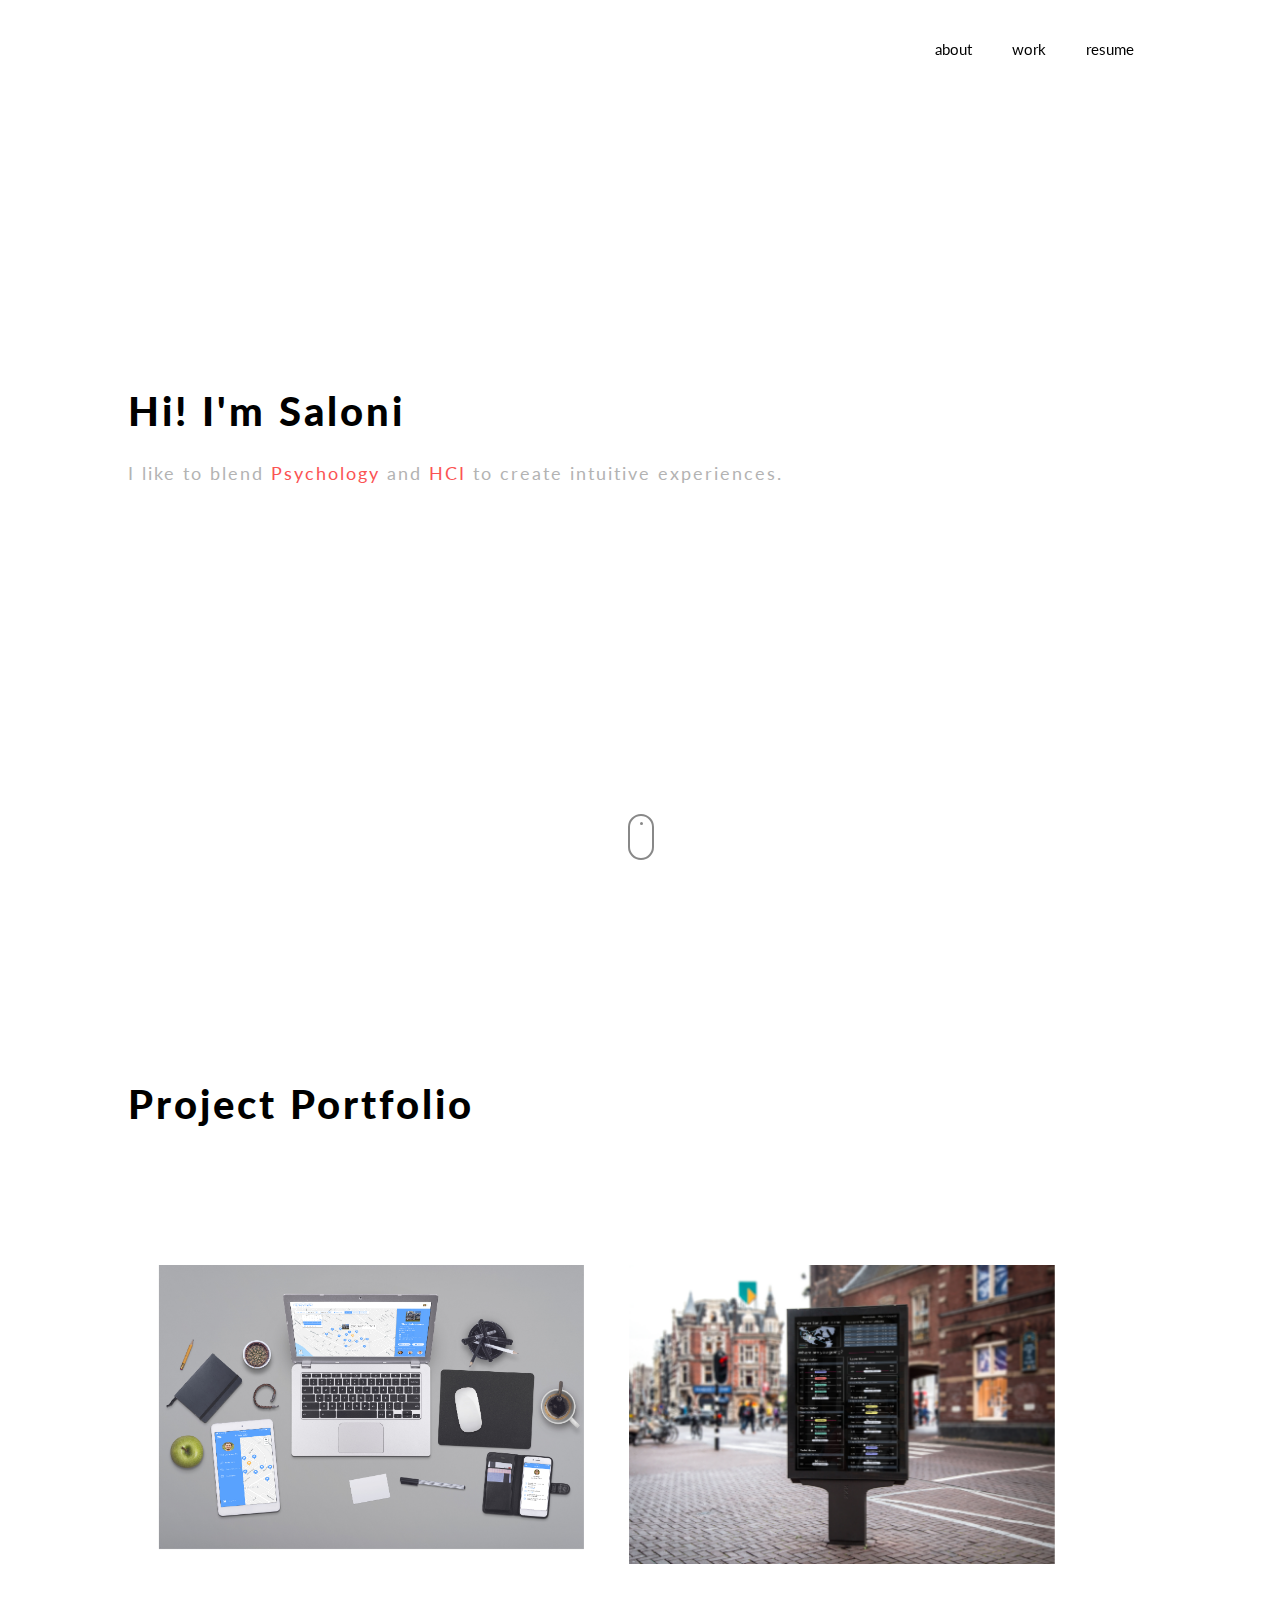
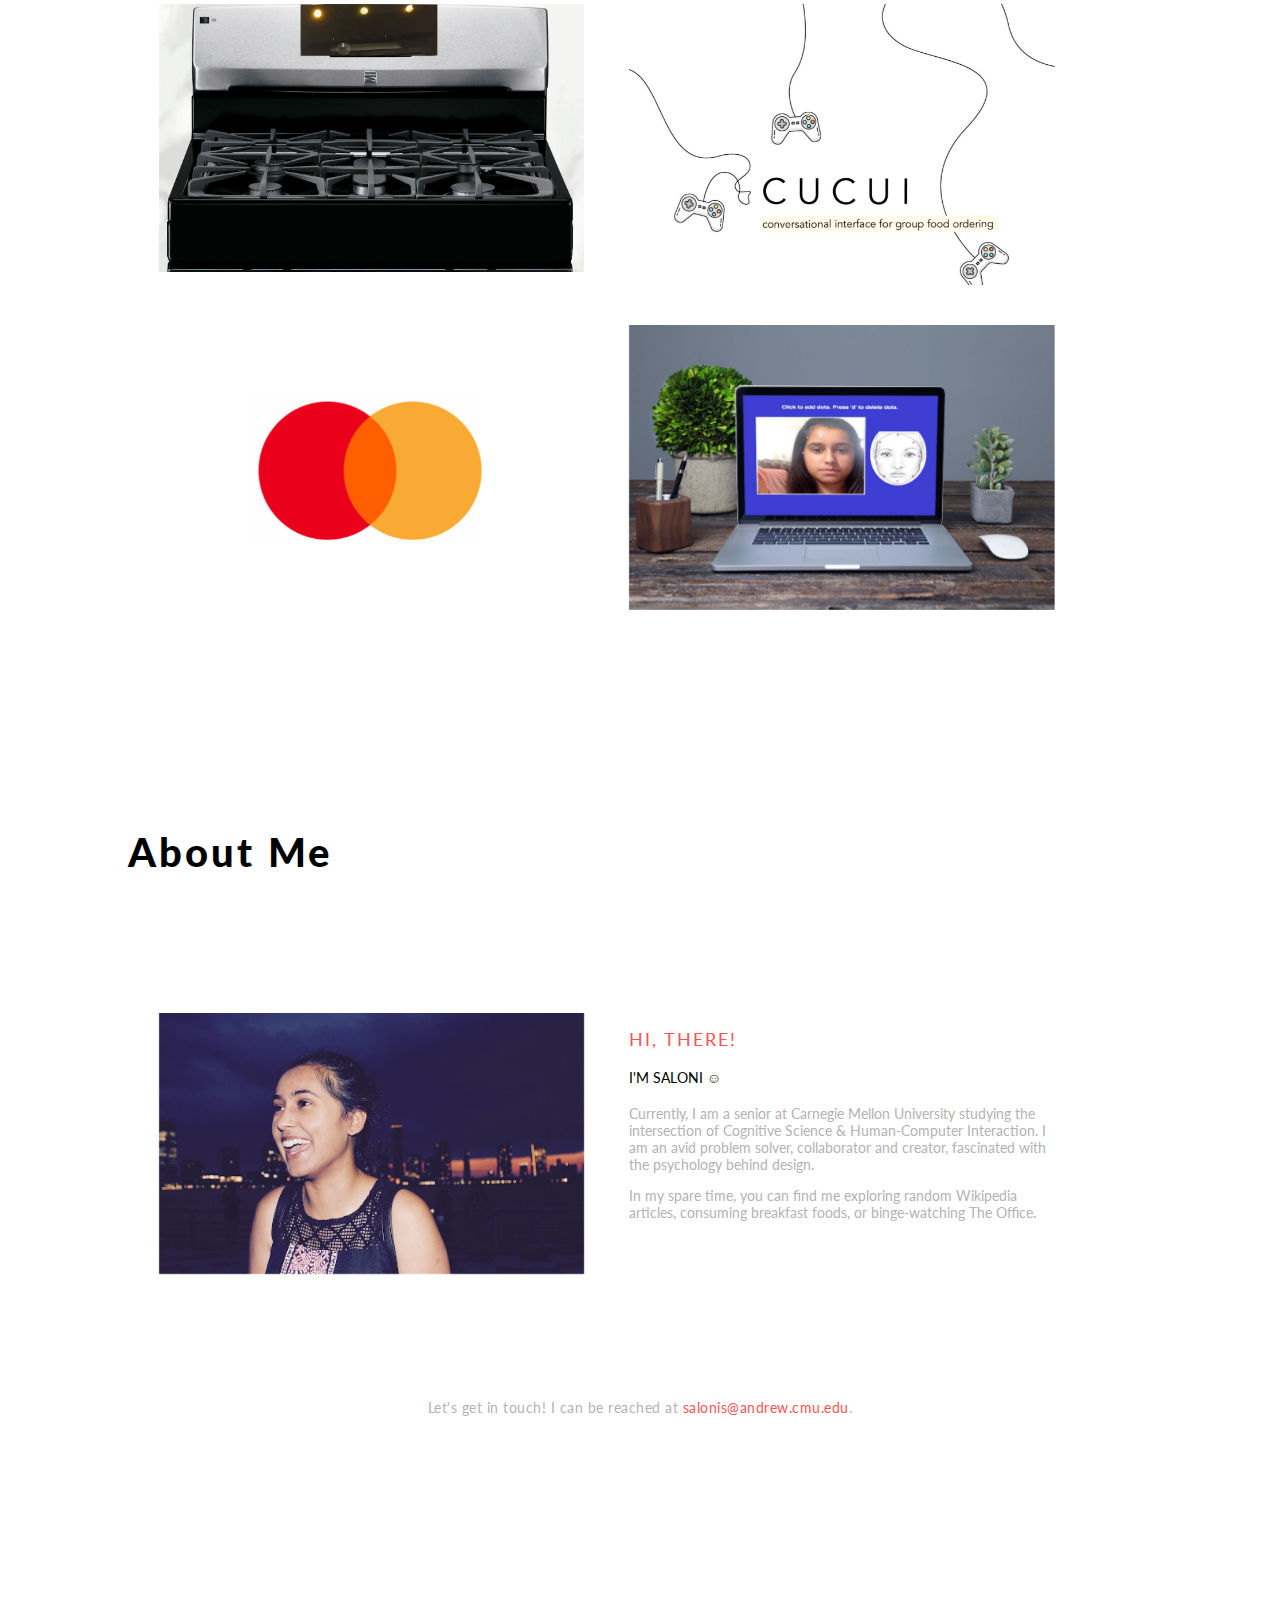
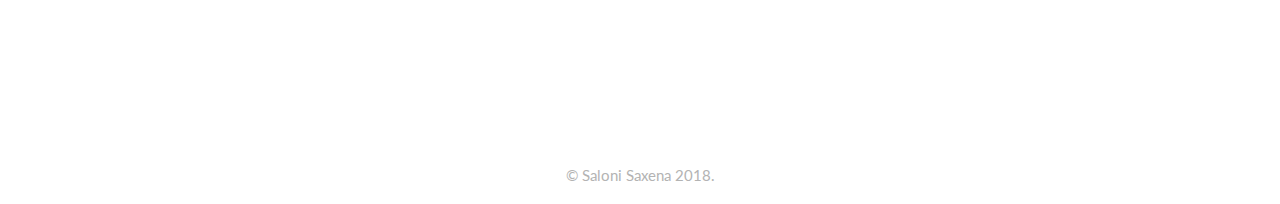
==== index.html @ 0f91327a "about page" ====
<!-- ---
redirect_from: "mehereshy.github.io"
---
-->
<!DOCTYPE html>
<html lang="en" id = "home">

<head>
	<meta charset="utf-8">
	<meta http-equiv="X-UA-Compatible" content="IE=edge">
	<meta name="viewport" content="width=device-width, initial-scale=1">
	<title>Saloni Saxena</title>
	<link rel = "icon" href = "img/SS.png">
	<link href="css/mystyles.css" rel="stylesheet">
	<link href="https://fonts.googleapis.com/css?family=Lato:400,900" rel="stylesheet">

</head>

<body>

	<div id = "stickyheader" class = "navbar">
		<ul>
			<li><a id = "aboutl" href = "#about">about</a></li>
			<li><a id = "codel" href = "#coder">work</a></li>
			<li style = "animation: pulse3 4s infinite;">resume</li>

		</ul>
	</div>


<div class = "background" id = "num">
	

<div class = "bodywrapper">

	<header>
		<div class = "webheader" id = "webheader">
			<div id = "blog" class = "choice">
			<h1 style = "border-bottom:2px #666666">Hi! I'm Saloni</h1>
			<h2>I like to blend <span style = "color:#fb5353;">Psychology</span> and <span style = "color:#fb5353">HCI</span> to create intuitive experiences.</h2>
			</div>
		</div>
		<div class = "mouse"><div class = "scroll"></div></div>
	</header>
	<div id = "coder">
		<div style = "min-height:100vh; margin-top:20vh;">
			<div>
				<h1 style = "padding-bottom:10vh;">Project Portfolio</h1>
				<div class = "circlist">
					<li>
						<img src = "img/homeminder.jpg">
						<div class = "overlay">
							<div class = "hovered">
								<h3>Travel on the Go</h3>
								<h4>Data-Driven Environmental Display</h4>
								<button><h5>Expand</h5></button>
							</div>
						</div>
					</li>
					<li>
						<img src = "img/display.jpg">
						<div class = "overlay">
							<div class = "hovered">
								<h3>HomeMinder</h3>
								<h4>Responsive Website</h4>
								<button><h5>Expand</h5></button>
							</div>
						</div>
					</li>
					<li>
						<img src = "img/stove.jpg">
						<div class = "overlay">
							<div class = "hovered">
								<h3>LED Stove Slider</h3>
								<h4>Control Redesign</h4>
								<button><h5>Expand</h5></button>
							</div>
						</div>
					</li>
					<li>
						<img src = "img/cucui.jpg">
						<div class = "overlay">
							<div class = "hovered">
								<h3>Cucui</h3>
								<h4>Conversational User Interface</h4>
								<button><h5>Expand</h5></button>
							</div>
						</div>
					</li>
					<li>
						<img src = "img/mastercard.png">
						<div class = "overlay">
							<div class = "hovered">
								<h3>AgroAmigo</h3>
								<h4>Intern Innovation Challenge</h4>
								<button><h5>Expand</h5></button>
							</div>
						</div>
					</li>
					<li>
						<img src = "img/112.jpg">
						<div class = "overlay">
							<div class = "hovered">
								<h3>DoodleJump, CyberCut, Walkly</h3>
								<h4>Development</h4>
								<button><h5>Expand</h5></button>
							</div>
						</div>
					</li>
				</div>
			</div>
		</div>

	</div>

	<div id = "about">
		<div style = "min-height:100vh; margin-top:20vh;">
			<div>
					<h1 style = "padding-bottom:10vh;">About Me</h1>
					<div class = "circlist2">
						<li>
							<img src = "img/saloni.jpg">
						</li>
						<li>
							<div style = "margin:0 auto;">
							<h2 style = "color:#fb5353;">HI, THERE!</h1>
							<h4>I'm Saloni ☺</h4>
							<h3>Currently, I am a senior at Carnegie Mellon University studying the intersection of Cognitive Science & Human-Computer Interaction. I am an avid problem solver, collaborator and creator, fascinated with the psychology behind design.</h3>
								<h3>In my spare time, you can find me exploring random Wikipedia articles, consuming breakfast foods, or binge-watching The Office.</h3>
							</div>
						</li>
					</div>
					<h3 style = "text-align:center;padding-top:10vh;letter-spacing:0.5px;">Let's get in touch! I can be reached at <a style = "color:#fb5353;" href = "mailto:salonis@andrew.cmu.edu">salonis@andrew.cmu.edu</a>.</h3>

			</div>
		</div>
	</div>

	</div>



<footer id = "contact">
	<br> © Saloni Saxena 2018.
</footer>
</div>
	
	<script>
	function toggledivs(divid) {
		console.log(divid);
		var x = document.getElementById(divid);
		var x1 = document.getElementById(divid + "1");
		var x2 = document.getElementById(divid + "2");
		var y;
		var y1;
		var y2;
		var z;
		var z1;
		var z2;
		if(divid=='coder')
		{
			y = document.getElementById('musician');
			z = document.getElementById('sophophile');
		}
		else if (divid == 'musician')
		{
			y = document.getElementById('coder');
			z = document.getElementById('sophophile');
		}
		else if(divid=='sophophile')
		{
			y = document.getElementById('coder');
			z = document.getElementById('musician');
		}

		if (x.style.display === 'none') {
			x.style.display = 'block';
		} 
		if(y.style.display == 'block')
		{
			y.style.display = 'none';
		}
		if(z.style.display =='block')
		{
			z.style.display = 'none';
		}
	}
	</script>

	<script src="https://ajax.googleapis.com/ajax/libs/jquery/1.11.3/jquery.min.js"></script>

	<script>

	function scrollNav() {
	$('a').click(function(){  
		//Toggle Class
		$(".active").removeClass("active");      
		$(this).closest('li').addClass("active");
		var theClass = $(this).attr("class");
		$('.'+theClass).parent('li').addClass('active');
		//Animate
		$('html, body').stop().animate({
			scrollTop: $( $(this).attr('href') ).offset().top - 160
		}, 400);
		return false;
	});
	$('.scrollTop a').scrollTop();
	}
	scrollNav();
	</script>


<script>
function clickFunction(id1, id2)
{
	$id = $('#' + id2).css("display");
	$('div.description').each(function()
	{
		var $this = $(this);
		$this.hide();
	})
	if($id == "none")
	{
		$('#' + id2).css("display", "block");
	}
	$('li.trigger').each(function()
	{
		var $this = $(this);
		if($this.attr('id') !== id1)
		{
			$this.animate({filter: "grayscale(100%)"});
		}
	})
	
}

</script>

<script>

</script>
</body>
---- css/mystyles.css ----
.background {
    text-align:left;

}

button {
    background-color:#fb5353;
    border-radius: 16px;
    border:none;
}

.mouse
{
    position: absolute;
    width: 22px;
    height: 42px;
    bottom: 40px;
    left: 50%;
    margin-left: -12px;
    border-radius: 15px;
    border: 2px solid #888;
    -webkit-animation: intro 1s;
    animation: intro 1s;
}

.scroll
{
    display: block;
    width: 3px;
    height: 3px;
    margin: 6px auto;
    border-radius: 4px;
    background: #888;
    -webkit-animation: finger 2s infinite;
    animation: finger 2s infinite;
}

#overlay {
    margin: 0 auto;
    text-align:center;
    float: none;
    padding-top:30vh;
}


a:hover {
    color: #DCDCDC;

}

a {
    text-decoration:none;
    color: #000;
    /*transition-property: color;
  transition-duration: 0.5s;
  transition-timing-function: linear;*/

    
}

a.active{
  color: #DCDCDC;
}
/*
#portfolio li {
    text-align:center;
    text-decoration: none;
        padding-bottom:30px;
    list-style:none;
    width:70%;
    margin: 0 auto;
    text-justify:auto;
}

*/
img {
    margin-top: 5vh;
    margin-bottom:5vh;
}

a #aboutl {
    animation: pulse2 3s infinite;
}

a #codel {
    animation: pulse1 4s infinite;
}

div.navbar {
    position: fixed;
    width:100%;
    /* background-color: #f3f3f3; */
    top: 0;
    /* background: linear-gradient(to top,transparent,white); */
    z-index:1000;
}

div.navbar ul {

    list-style-type: none;
    text-align: right;
    margin: 0;
    min-height:50px;
    padding: 40px 0 10px 0;
    overflow: hidden;
    margin: 0 auto;
    max-width: 80%;
} 

 div.navbar li {
    display: inline;
    padding-left: 2vh;
    padding-right:2vh;

}

div.navbar li a {
    /* text-align: center; */
    animation: pulse2 4s infinite;
    text-decoration: none;
}

div.navbar li a:hover:not(.active) {
    background-color: #ddd;
}

div.navbar li a.active {
    color: white;
    background-color: #4CAF50;
} 

body{
    font-family: 'Lato', 'Gill Sans', 'Gill Sans MT', sans-serif;
    color:rgb(0, 0, 0);
    font-size: 15px;
    font-weight: normal;
    padding: 0;
    margin: 0 auto;
}

.bodywrapper {
    margin: 0 auto;
    max-width: 80%;
}

.webheader {
    /* padding:60vh; */
    min-height: 100vh;
    text-align:left;
}

.webheader div {
    /* bottom:0; */
    position:absolute;
    text-align:center;
    /* margin:0 auto; */
    /* left:0;
    right:0; */
    top:40vh;
}

.webheader p {
    /* padding:2vh; */
    bottom:10vh;
}

li {
    text-align: left;
}

h1 {
    /* margin:0px; */
    text-align: left;
    font-weight: 900;
    font-size: 40px;
    letter-spacing:3px;

    /* letter-spacing:1.5px; */
}

h2{
    /* margin:0px; */
    text-align: left;
    font-size:18px;
    font-weight: normal;
    /* letter-spacing:1.5px; */
    color: #b3b3b3;
    letter-spacing:2px;
}

h3 {
  /* margin:0px; */
  text-align: left;
  font-size: 14px;
  padding-bottom: 20px;
  font-weight: normal;
  color: #b3b3b3;
}

#experience h3, #about h3 {
  padding-bottom:0px;
  /*font-weight:normal;*/
}

#about circlist h2 {
    color: black;
    font-weight:900;
}

/* #about a {
    animation: pulse 4s infinite;
} */

#portfolio h3 {
  font-size:18px;
  padding-bottom:0px;
}

div.reglist2 h3 {
    margin:8px;
}

div.reglist2 h4 {
    margin:8px;
}

div.reglist2 h5 {
    margin:8px;
}

div.reglist li {
    padding-bottom:10px;
    display:block;
}

div.reglist2 li {
    list-style: none;
    margin:40px;
}

div.description{
    text-align:center;
    display:none;
}


/*div.reglist h3, div.reglist h4, div.reglist h5 {
  text-align:left;
}*/

h4 {
  /*margin-top:4px;*/
  font-size:14px;
  font-weight:normal;
  text-align:left;
  color: rgb(0, 0, 0);
  text-transform: uppercase;
 /* margin-bottom:3px;
  padding-bottom:2px;*/
}

h5 {
  margin-top:5px;
  font-weight:normal;
  text-align:center;
  font-size:16px;
}


.img-circle {
      transition-property: background;
  transition-duration: 0.5s;
  transition-timing-function: linear;
    border-radius: 50%;
}

.img-norm {
      transition-property: background!important;
  transition-duration: 0.5s!important;
  transition-timing-function: linear!important;
    /*border-radius: 50%;*/
}

div.circlist2 li img {
    float: none;
    margin: auto;
    width: 100%;
    height:100%;
    display:block;
    transition-property: border;
  transition-duration: 0.5s;
  transition-timing-function: linear;
  transition: .5s ease;
  backface-visibility: hidden;

}

div.circlist li img {
    float: none;
    margin: auto;
    width: 100%;
    height:100%;
    display:block;
    transition-property: border;
  transition-duration: 0.5s;
  transition-timing-function: linear;
  transition: .5s ease;
  backface-visibility: hidden;

}

.overlay
{
    position: absolute;
    top: 0;
    bottom: 0;
    left: 0;
    right: 0;
    height: 100%;
    width: 100%;
    opacity: 0;
    transition: .5s ease;
    background-color: #000;
      
}

.hovered
{
    transition: 0.5s ease;
    opacity:0;
    top:50%;
    position:absolute;
    left:50%;
    transform: translate(-50%, -50%);
  -ms-transform: translate(-50%, -50%);
  text-align: center;
}

/* 
.choice {
    text-align:left;
}

.choice h2 a{
    
}

.choice a:hover{
    -webkit-animation: none;
    animation: none;    
} */

#coder h3 {
    color: white;
    font-weight:900;
  font-size: 20px;
  top: 50%;
  text-align: center;
  padding:0px;
}

#coder h4 {
    color: white;
    font-weight:900;
  font-size: 15px;
  top: 50%;
  text-align: center;
}
#coder h5 {
    color: #000;
    font-weight:900;
    letter-spacing: 1px;
    text-transform:uppercase;
  font-size: 12px;
  top: 50%;
  margin:7px;
  text-align: center;
}


div.circlist li:hover .overlay{
    opacity:1;
}

div.circlist li:hover .hovered{
    opacity:1;
}

div.circlist {
    padding-left: 1%;
    position:relative;
}
div.circlist li {
    display: inline-block;
    text-align: center;
    position:relative;
    margin: 0 auto;
    width: 42%;
    vertical-align:top;
    margin-left:2%;
    margin-right: 2%;
    margin-bottom: 2%;
    margin-top: 2%;
}

div.circlist2 {
    padding-left: 1%;
    position:relative;
}

div.circlist2 li {
    display: inline-block;
    text-align: center;
    margin: 0 auto;
    width: 42%;
    vertical-align:top;
    padding-left:2%;
    padding-right: 2%;
    padding-bottom: 2%;
    padding-top: 2%;
}


div.reglist {
    list-style: none;
}

footer {
    text-align: center;
    color:#b3b3b3;
    padding: 20px;
    font-size: 15px;
    margin: 0 auto;
    border-top:2px #666666;

}

@media screen and (max-width:520px) {
    .bodywrapper {
        max-width:80%;
    }

    .background1:before {
        background: linear-gradient( rgba(0, 0, 0, 0.7), rgba(0, 0, 0, 0.7) ), url("rubybeach.jpg");
        background-attachment:fixed;
        background-size: cover;
        background-position:  center center;
        z-index: -20;
        width: 100%;
        height: 100%;
        -webkit-background-size: cover;
        -moz-background-size: cover;
        -o-background-size: cover;
    }

    .background2:before {
        background: linear-gradient( rgba(0, 0, 0, 0.7), rgba(0, 0, 0, 0.7) ), url("rainier.jpg");
        background-attachment:fixed;
        background-size: cover;
        background-position: center center;
        z-index: -20;
        width: 100%;
        height: 100%;
        -webkit-background-size: cover;
        -moz-background-size: cover;
        -o-background-size: cover;
    }

    .background3:before {
        background: linear-gradient( rgba(0, 0, 0, 0.7), rgba(0, 0, 0, 0.7) ), url("hamershlag.jpg");
        background-attachment:fixed;
        background-size: cover;
        background-position: center center;
        z-index: -20;
        width: 100%;
        height: 100%;
        -webkit-background-size: cover;
        -moz-background-size: cover;
        -o-background-size: cover;
    }

    .background4:before {
        background: linear-gradient( rgba(0, 0, 0, 0.7), rgba(0, 0, 0, 0.7) ), url("seattle.jpg");
        background-attachment:fixed;
        background-size: cover;
        background-position: center center;
        z-index: -20;
        width: 100%;
        height: 100%;
        -webkit-background-size: cover;
        -moz-background-size: cover;
        -o-background-size: cover;
    }

    .background5:before {
        background: linear-gradient( rgba(0, 0, 0, 0.7), rgba(0, 0, 0, 0.7) ), url("sf.jpg");
        background-attachment:fixed;
        background-size: cover;
        background-position: center center;
        z-index: -10;
        width: 100%;
        height: 100%;
        -webkit-background-size: cover;
        -moz-background-size: cover;
        -o-background-size: cover;
    }

    .background6:before {
        background: linear-gradient( rgba(0, 0, 0, 0.7), rgba(0, 0, 0, 0.7) ), url("cmu.jpg");
        background-attachment:fixed;
        background-size: cover;
        background-position: center center;
        z-index: -20;
        width: 100%;
        height: 100%;
        -webkit-background-size: cover;
        -moz-background-size: cover;
        -o-background-size: cover;
    }

    body{
        font-size: 10px;
        font-weight: lighter;
        padding: 0;
        margin: 0 auto;
    }

    h1 {
        font-size:30px;
        
    }

    h2 {
        font-size:20px;
    }

    h3 {
        font-size:15px;
    }

    div.circlist li {
        display: inline-block;
        text-align: center;
        margin: 0 auto;
        width: 80%;
        padding-bottom: 5%;
        padding-top: 5%;
    }
        div.circlist {
        padding-left: 0%;
        width:80%;
        text-align:center;
        margin: 0 auto;
    }

    div.circlist2 li {
        display: inline-block;
        text-align: center;
        margin: 0 auto;
        width: 80%;
        padding-bottom: 5%;
        padding-top: 5%;
    }
    div.circlist2 {
    padding-left: 0%;
    width:80%;
    text-align:center;
    margin: 0 auto;
    }
    div.webheader img {
        width:70%;
    }

    img {
        max-width:80%;
    }

    #overlay img {
        width: 30%;
        height:30%;
        margin-left:15%;
    }

    .webheader div 
    {
        top:30vh;
    }
    
}

@media screen and (max-width:900px) and (min-width: 520px) {

    body{
        font-size: 10px;
        font-weight: normal;
        padding: 0;
        margin: 0 auto;
    }

    h1 {
        font-size:30px;
    }

    h2 {
        font-size:20px;
    }

    h3 {
        font-size:15px;
    }

    div.circlist li {
        display: inline-block;
        text-align: center;
        margin: 0 auto;
        width: 70%;
        padding-bottom: 5%;
        padding-top: 5%;
    }
        div.circlist {
        padding-left: 0%;
        width:65%;
        text-align:center;
        margin: 0 auto;
    }
    div.webheader img {
        width:60%;
    }

    div.circlist2 li {
        display: inline-block;
        text-align: center;
        margin: 0 auto;
        width: 80%;
        padding-bottom: 5%;
        padding-top: 5%;
    }
        div.circlist2 {
        padding-left: 0%;
        width:80%;
        text-align:center;
        margin: 0 auto;
    }
    div.webheader img {
        width:70%;
    }

    img {
        max-width:80%;
    }

}


@keyframes pulse {
    0%,100%{
        color: rgb(0, 0, 0);
    }
    50% {
        color: #b3b3b3;
    }

}

@keyframes pulse1 {
    0%,100%{
        color: #000000;
    }
    15% {
        color: #b3b3b3;
    }
    75%{
        color: #b3b3b3;
    }

}

@keyframes pulse2 {
    0%,100%{
        color: #000000;
    }
    40% {
        color: #b3b3b3;
    }
    75%{
        color: #b3b3b3;
    }

}

@keyframes pulse3 {
    0%,100%{
        color: #000000;
    }
    65% {
        color: #b3b3b3
    }
    75%{
        color: #b3b3b3;
    }

}

@-webkit-keyframes finger {
    0% {
        opacity: 1;
    }
    100% {
        opacity: 0;
        -webkit-transform: translateY(20px);
        transform: translateY(20px);
    }
}

@keyframes finger {
    0% {
        opacity: 1;
    }
    100% {
        opacity: 0;
        -webkit-transform: translateY(20px);
        transform: translateY(20px);
    }
}
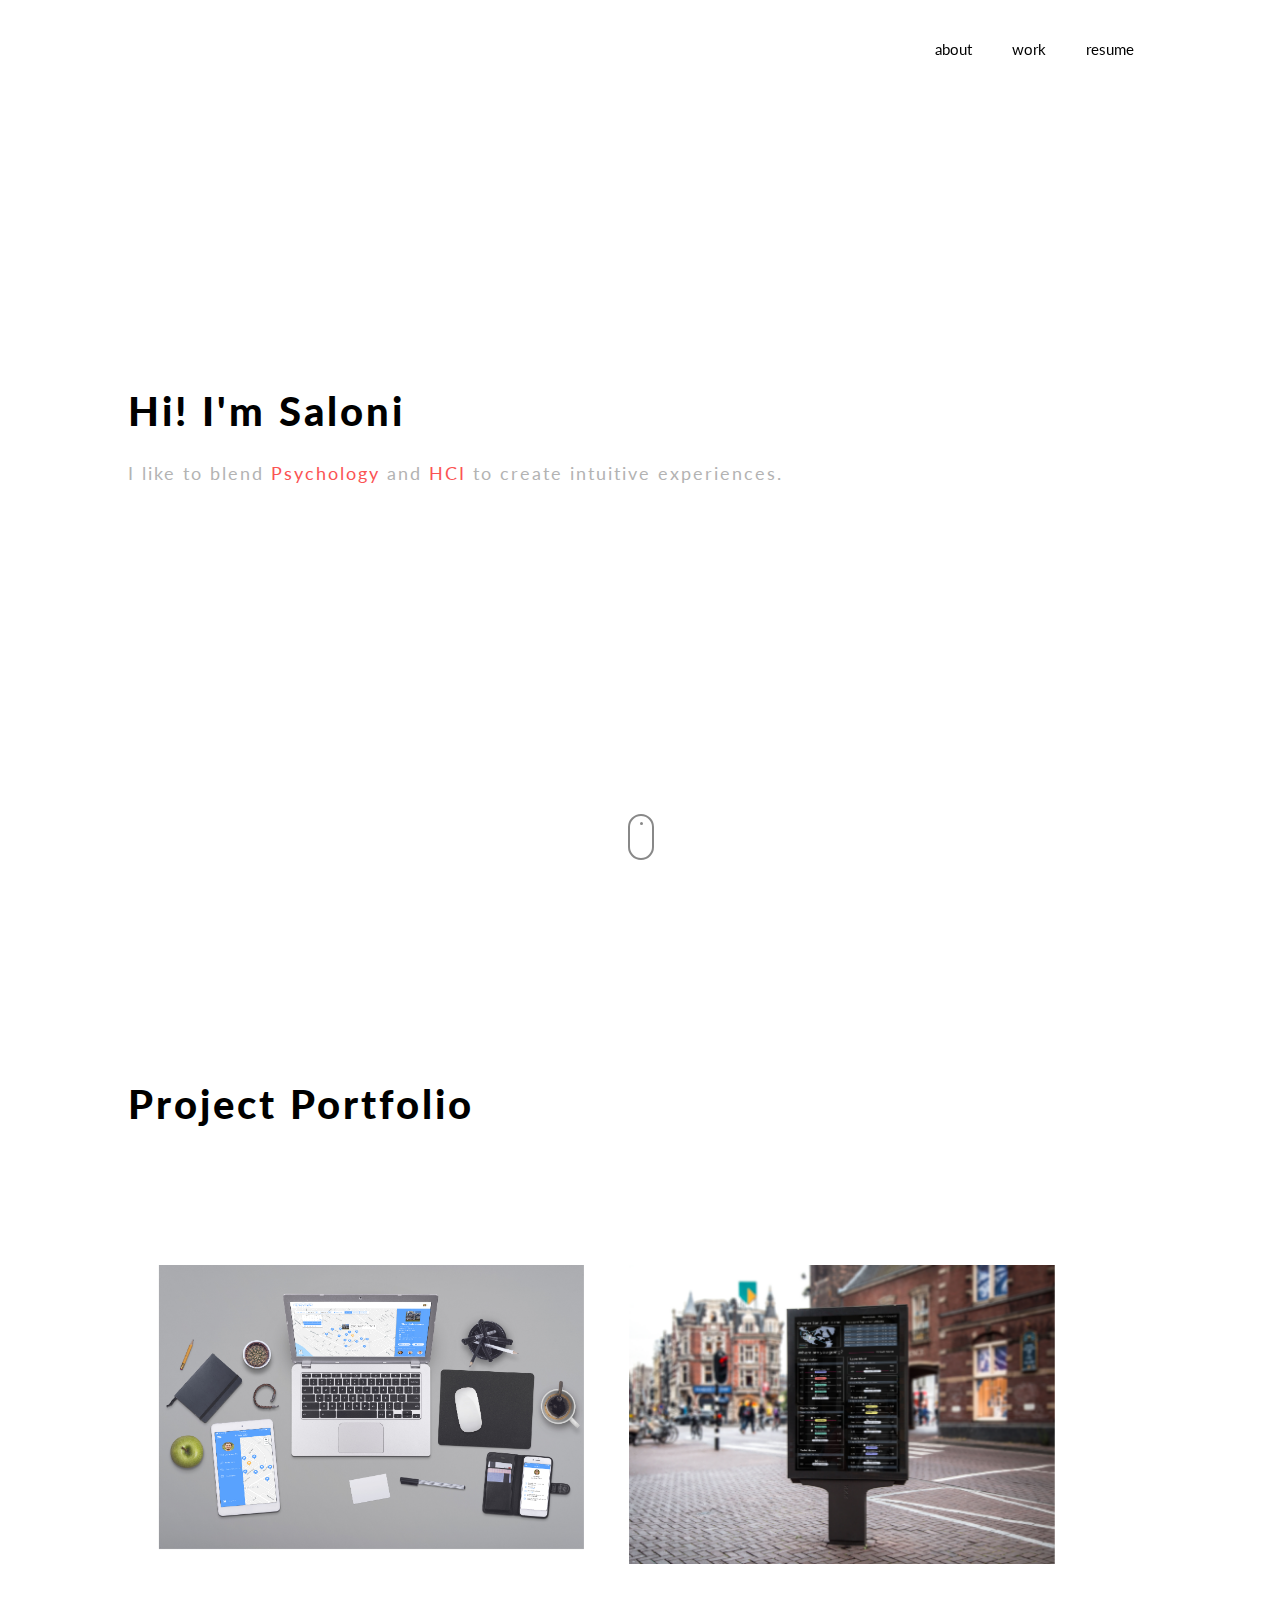
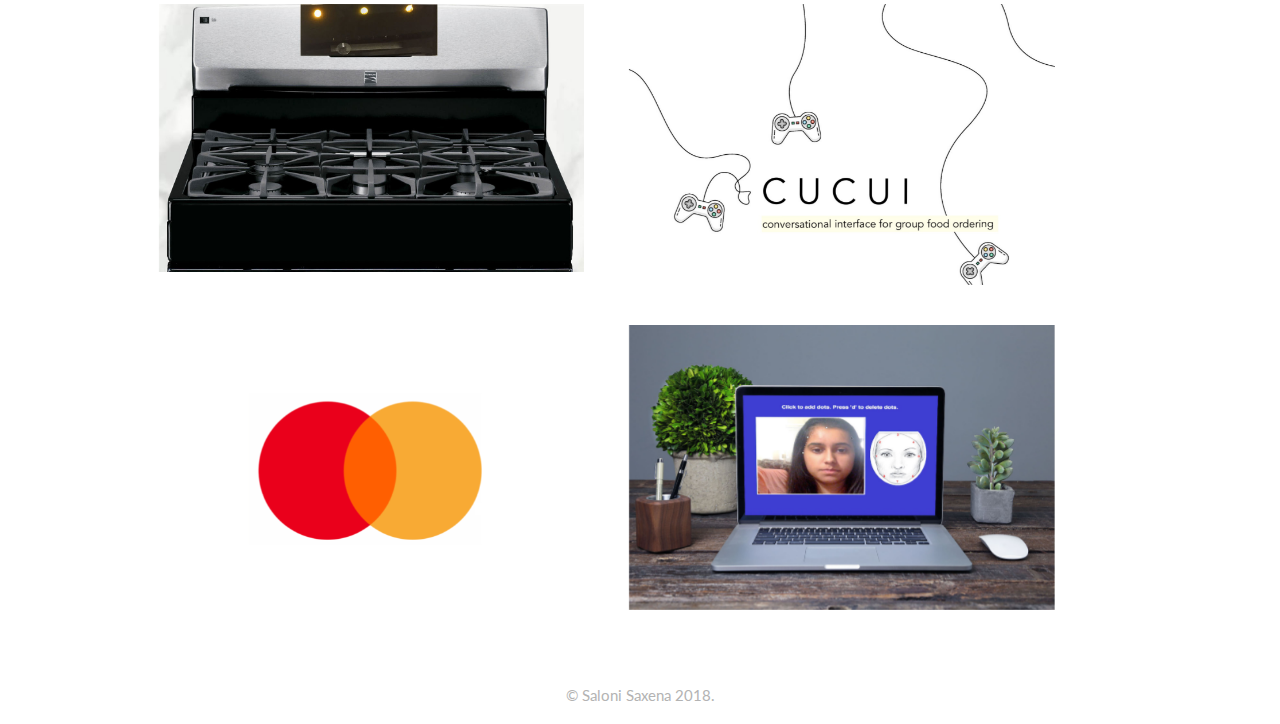
==== commit 561b8648: "separating about to another page" ====
--- a/index.html
+++ b/index.html
@@ -20,7 +20,7 @@
 
 	<div id = "stickyheader" class = "navbar">
 		<ul>
-			<li><a id = "aboutl" href = "#about">about</a></li>
+			<li><a id = "aboutl" href = "about.html">about</a></li>
 			<li><a id = "codel" href = "#coder">work</a></li>
 			<li style = "animation: pulse3 4s infinite;">resume</li>
 
@@ -113,28 +113,7 @@
 
 	</div>
 
-	<div id = "about">
-		<div style = "min-height:100vh; margin-top:20vh;">
-			<div>
-					<h1 style = "padding-bottom:10vh;">About Me</h1>
-					<div class = "circlist2">
-						<li>
-							<img src = "img/saloni.jpg">
-						</li>
-						<li>
-							<div style = "margin:0 auto;">
-							<h2 style = "color:#fb5353;">HI, THERE!</h1>
-							<h4>I'm Saloni ☺</h4>
-							<h3>Currently, I am a senior at Carnegie Mellon University studying the intersection of Cognitive Science & Human-Computer Interaction. I am an avid problem solver, collaborator and creator, fascinated with the psychology behind design.</h3>
-								<h3>In my spare time, you can find me exploring random Wikipedia articles, consuming breakfast foods, or binge-watching The Office.</h3>
-							</div>
-						</li>
-					</div>
-					<h3 style = "text-align:center;padding-top:10vh;letter-spacing:0.5px;">Let's get in touch! I can be reached at <a style = "color:#fb5353;" href = "mailto:salonis@andrew.cmu.edu">salonis@andrew.cmu.edu</a>.</h3>
-
-			</div>
-		</div>
-	</div>
+	
 
 	</div>
 
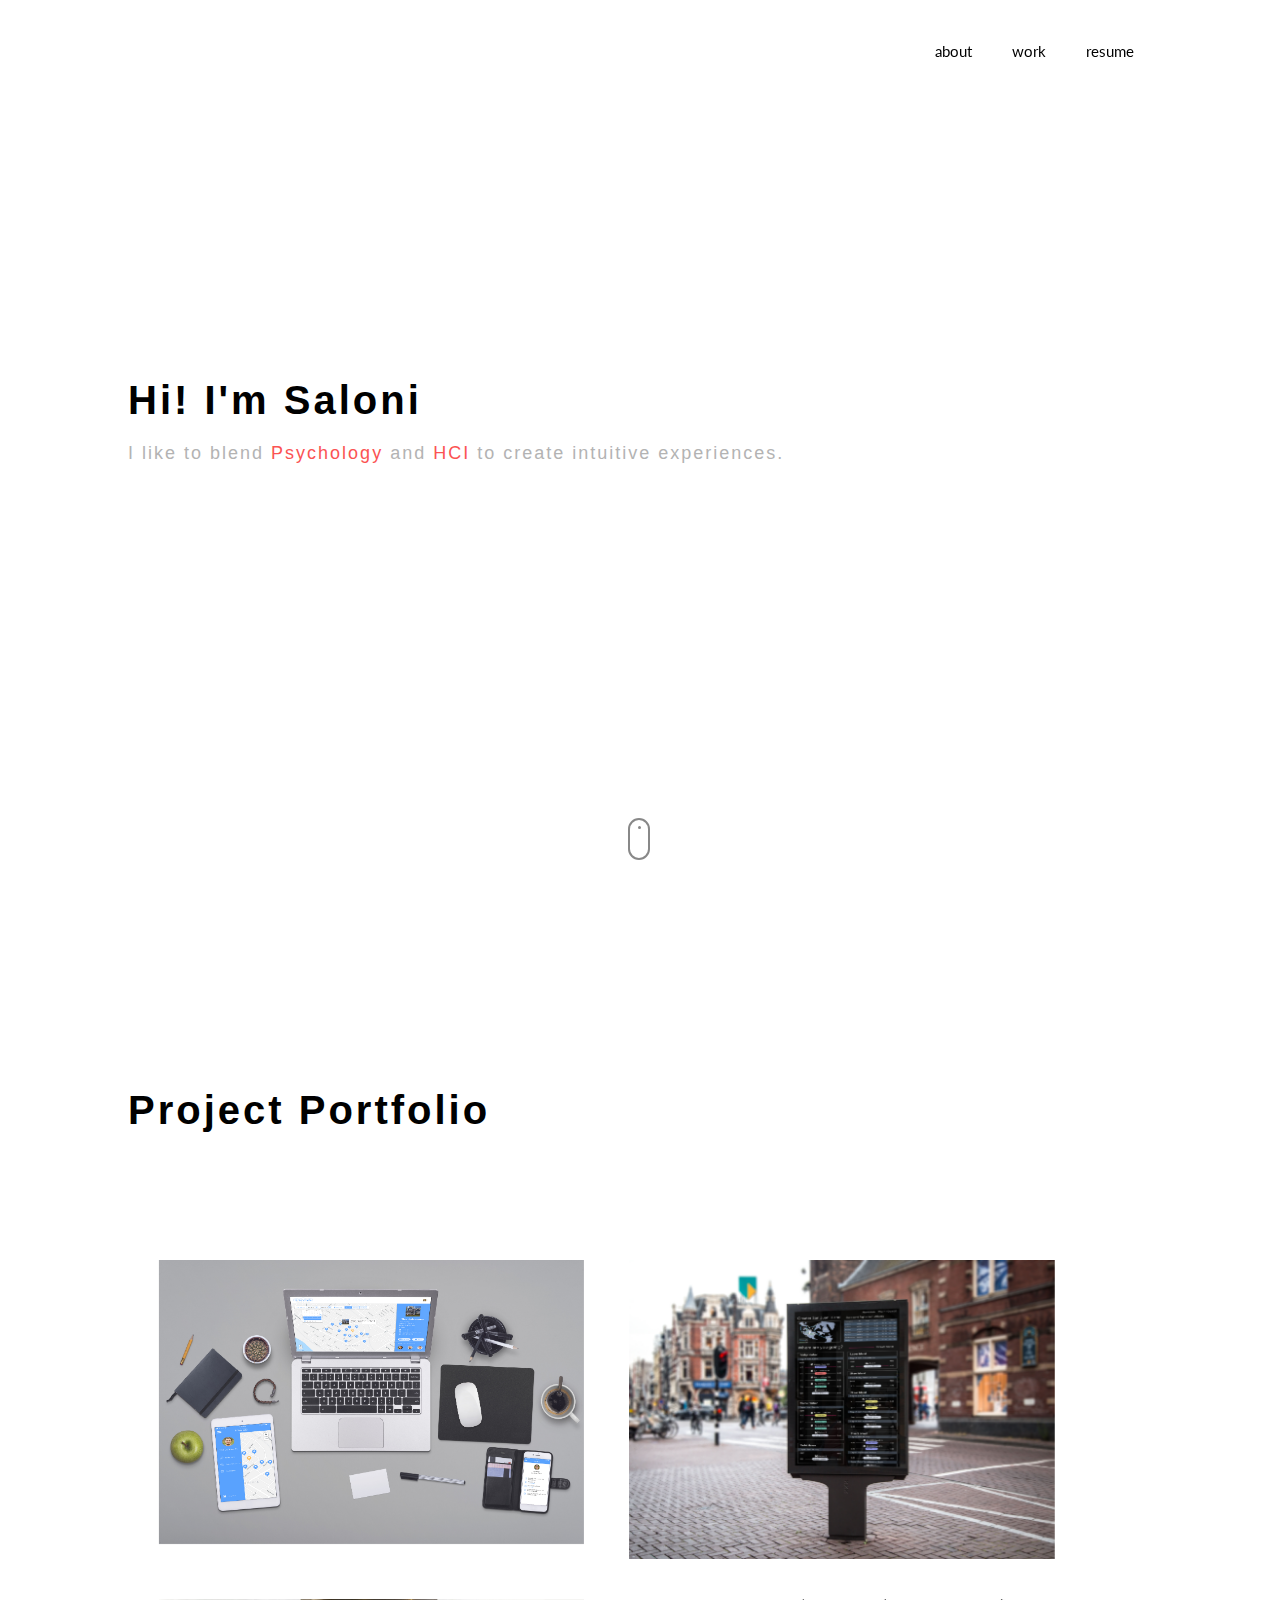
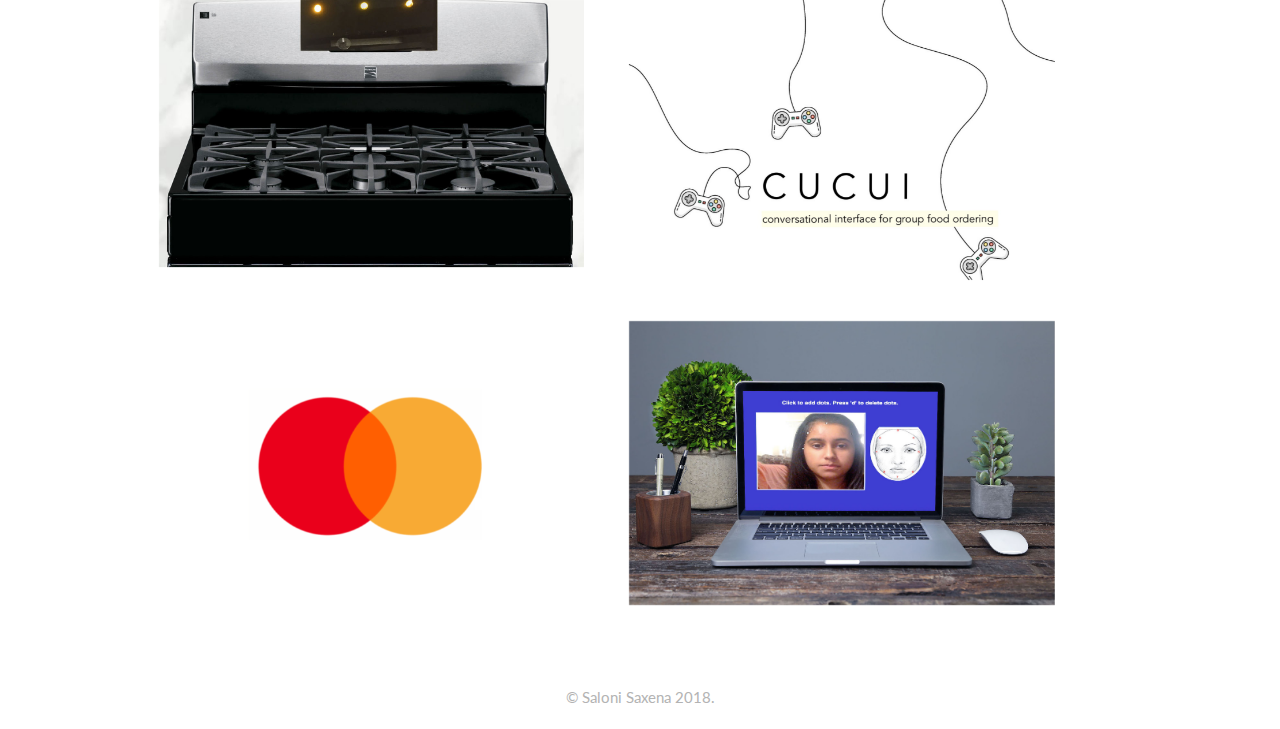
==== commit 6822d8b8: "w3 modals" ====
--- a/index.html
+++ b/index.html
@@ -11,6 +11,7 @@
 	<meta name="viewport" content="width=device-width, initial-scale=1">
 	<title>Saloni Saxena</title>
 	<link rel = "icon" href = "img/SS.png">
+	<link rel="stylesheet" href="https://www.w3schools.com/w3css/4/w3.css">
 	<link href="css/mystyles.css" rel="stylesheet">
 	<link href="https://fonts.googleapis.com/css?family=Lato:400,900" rel="stylesheet">
 
@@ -53,7 +54,20 @@
 							<div class = "hovered">
 								<h3>Travel on the Go</h3>
 								<h4>Data-Driven Environmental Display</h4>
-								<button><h5>Expand</h5></button>
+								<button onclick="document.getElementById('homemindermodal').style.display='block'"><h5>Expand</h5></button>
+							</div>
+						</div>
+						<div id = "homemindermodal" class = "w3-modal w3-animate-opacity">
+							<div class="w3-modal-content w3-card-4">
+								<header class="w3-container"> 
+									<span onclick="document.getElementById('homemindermodal').style.display='none'" 
+									class="w3-button w3-large w3-display-topright">&times;</span>
+									<h2>Project Title</h2>
+								</header>
+								<div class="w3-container">
+									<h3 style = "color:black;">Image here</h3>
+									<h3 style = "color:black;">Explanation text</h3>
+								</div>
 							</div>
 						</div>
 					</li>
@@ -63,7 +77,20 @@
 							<div class = "hovered">
 								<h3>HomeMinder</h3>
 								<h4>Responsive Website</h4>
-								<button><h5>Expand</h5></button>
+								<button onclick="document.getElementById('displaymodal').style.display='block'"><h5>Expand</h5></button>
+							</div>
+						</div>
+						<div id = "displaymodal" class = "w3-modal w3-animate-opacity">
+							<div class="w3-modal-content w3-card-4">
+								<header class="w3-container"> 
+									<span onclick="document.getElementById('displaymodal').style.display='none'" 
+									class="w3-button w3-large w3-display-topright">&times;</span>
+									<h2>Project Title</h2>
+								</header>
+								<div class="w3-container">
+									<h3 style = "color:black;">Image here</h3>
+									<h3 style = "color:black;">Explanation text</h3>
+								</div>
 							</div>
 						</div>
 					</li>
@@ -73,7 +100,20 @@
 							<div class = "hovered">
 								<h3>LED Stove Slider</h3>
 								<h4>Control Redesign</h4>
-								<button><h5>Expand</h5></button>
+								<button onclick="document.getElementById('stovemodal').style.display='block'"><h5>Expand</h5></button>
+							</div>
+						</div>
+						<div id = "stovemodal" class = "w3-modal w3-animate-opacity">
+							<div class="w3-modal-content w3-card-4">
+								<header class="w3-container"> 
+									<span onclick="document.getElementById('stovemodal').style.display='none'" 
+									class="w3-button w3-large w3-display-topright">&times;</span>
+									<h2>Project Title</h2>
+								</header>
+								<div class="w3-container">
+									<h3 style = "color:black;">Image here</h3>
+									<h3 style = "color:black;">Explanation text</h3>
+								</div>
 							</div>
 						</div>
 					</li>
@@ -83,7 +123,20 @@
 							<div class = "hovered">
 								<h3>Cucui</h3>
 								<h4>Conversational User Interface</h4>
-								<button><h5>Expand</h5></button>
+								<button onclick="document.getElementById('cucuimodal').style.display='block'"><h5>Expand</h5></button>
+							</div>
+						</div>
+						<div id = "cucuimodal" class = "w3-modal w3-animate-opacity">
+							<div class="w3-modal-content w3-card-4">
+								<header class="w3-container"> 
+									<span onclick="document.getElementById('cucuimodal').style.display='none'" 
+									class="w3-button w3-large w3-display-topright">&times;</span>
+									<h2>Project Title</h2>
+								</header>
+								<div class="w3-container">
+									<h3 style = "color:black;">Image here</h3>
+									<h3 style = "color:black;">Explanation text</h3>
+								</div>
 							</div>
 						</div>
 					</li>
@@ -93,7 +146,20 @@
 							<div class = "hovered">
 								<h3>AgroAmigo</h3>
 								<h4>Intern Innovation Challenge</h4>
-								<button><h5>Expand</h5></button>
+								<button onclick="document.getElementById('mastercardmodal').style.display='block'"><h5>Expand</h5></button>
+							</div>
+						</div>
+						<div id = "mastercardmodal" class = "w3-modal w3-animate-opacity">
+							<div class="w3-modal-content w3-card-4">
+								<header class="w3-container"> 
+									<span onclick="document.getElementById('mastercardmodal').style.display='none'" 
+									class="w3-button w3-large w3-display-topright">&times;</span>
+									<h2>Project Title</h2>
+								</header>
+								<div class="w3-container">
+									<h3 style = "color:black;">Image here</h3>
+									<h3 style = "color:black;">Explanation text</h3>
+								</div>
 							</div>
 						</div>
 					</li>
@@ -103,7 +169,20 @@
 							<div class = "hovered">
 								<h3>DoodleJump, CyberCut, Walkly</h3>
 								<h4>Development</h4>
-								<button><h5>Expand</h5></button>
+								<button onclick="document.getElementById('112modal').style.display='block'"><h5>Expand</h5></button>
+							</div>
+						</div>
+						<div id = "112modal" class = "w3-modal w3-animate-opacity">
+							<div class="w3-modal-content w3-card-4">
+								<header class="w3-container"> 
+									<span onclick="document.getElementById('112modal').style.display='none'" 
+									class="w3-button w3-large w3-display-topright">&times;</span>
+									<h2>Project Title</h2>
+								</header>
+								<div class="w3-container">
+									<h3 style = "color:black;">Image here</h3>
+									<h3 style = "color:black;">Explanation text</h3>
+								</div>
 							</div>
 						</div>
 					</li>
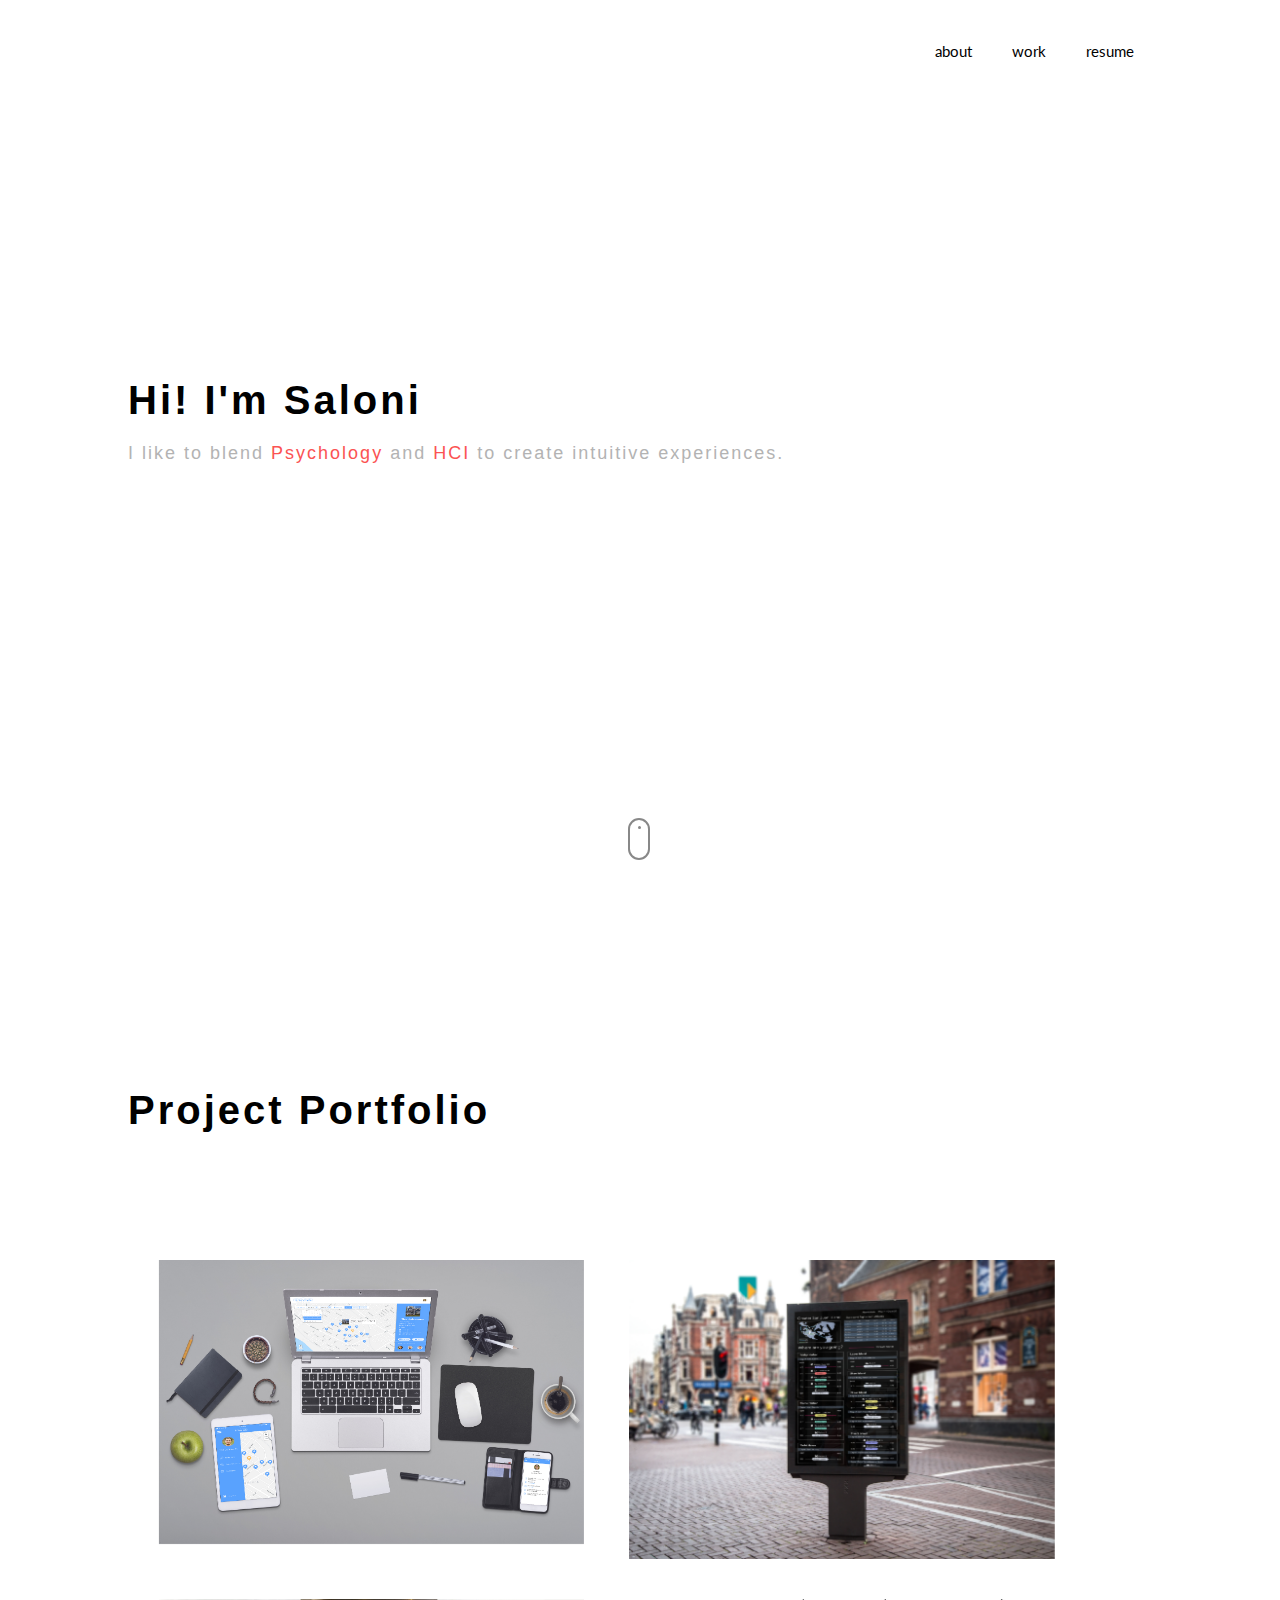
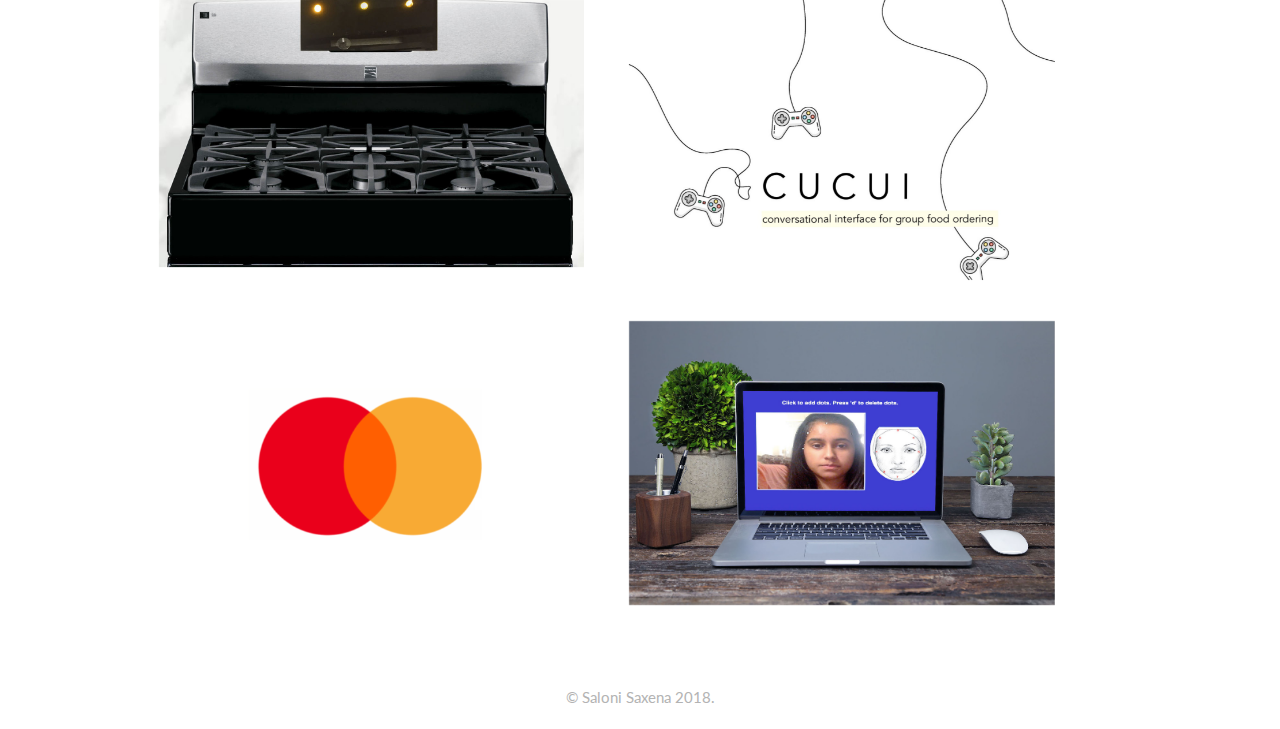
==== commit b41b9534: "fixed menu" ====
--- a/index.html
+++ b/index.html
@@ -23,7 +23,7 @@
 		<ul>
 			<li><a id = "aboutl" href = "about.html">about</a></li>
 			<li><a id = "codel" href = "#coder">work</a></li>
-			<li style = "animation: pulse3 4s infinite;">resume</li>
+			<li>resume</li>
 
 		</ul>
 	</div>
@@ -62,7 +62,7 @@
 								<header class="w3-container"> 
 									<span onclick="document.getElementById('homemindermodal').style.display='none'" 
 									class="w3-button w3-large w3-display-topright">&times;</span>
-									<h2>Project Title</h2>
+									<h2>Travel On the Go</h2>
 								</header>
 								<div class="w3-container">
 									<h3 style = "color:black;">Image here</h3>
@@ -85,7 +85,7 @@
 								<header class="w3-container"> 
 									<span onclick="document.getElementById('displaymodal').style.display='none'" 
 									class="w3-button w3-large w3-display-topright">&times;</span>
-									<h2>Project Title</h2>
+									<h2>HomeMinder</h2>
 								</header>
 								<div class="w3-container">
 									<h3 style = "color:black;">Image here</h3>
@@ -108,7 +108,7 @@
 								<header class="w3-container"> 
 									<span onclick="document.getElementById('stovemodal').style.display='none'" 
 									class="w3-button w3-large w3-display-topright">&times;</span>
-									<h2>Project Title</h2>
+									<h2>LED Stove Slider</h2>
 								</header>
 								<div class="w3-container">
 									<h3 style = "color:black;">Image here</h3>
@@ -131,7 +131,7 @@
 								<header class="w3-container"> 
 									<span onclick="document.getElementById('cucuimodal').style.display='none'" 
 									class="w3-button w3-large w3-display-topright">&times;</span>
-									<h2>Project Title</h2>
+									<h2>Cucui</h2>
 								</header>
 								<div class="w3-container">
 									<h3 style = "color:black;">Image here</h3>
@@ -154,7 +154,7 @@
 								<header class="w3-container"> 
 									<span onclick="document.getElementById('mastercardmodal').style.display='none'" 
 									class="w3-button w3-large w3-display-topright">&times;</span>
-									<h2>Project Title</h2>
+									<h2>AgroAmigo</h2>
 								</header>
 								<div class="w3-container">
 									<h3 style = "color:black;">Image here</h3>
@@ -177,7 +177,7 @@
 								<header class="w3-container"> 
 									<span onclick="document.getElementById('112modal').style.display='none'" 
 									class="w3-button w3-large w3-display-topright">&times;</span>
-									<h2>Project Title</h2>
+									<h2>DoodleJump, CyberCut, Walkly</h2>
 								</header>
 								<div class="w3-container">
 									<h3 style = "color:black;">Image here</h3>
@@ -294,9 +294,6 @@
 
 </script>
 
-<script>
-
-</script>
 </body>
 
 
--- a/css/mystyles.css
+++ b/css/mystyles.css
@@ -79,18 +79,12 @@
     margin-bottom:5vh;
 }
 
-a #aboutl {
-    animation: pulse2 3s infinite;
-}
-
-a #codel {
-    animation: pulse1 4s infinite;
-}
-
 div.navbar {
     position: fixed;
     width:100%;
+    background-color:white;
     /* background-color: #f3f3f3; */
+    padding-bottom:3vh;
     top: 0;
     /* background: linear-gradient(to top,transparent,white); */
     z-index:1000;
@@ -117,16 +111,16 @@
 
 div.navbar li a {
     /* text-align: center; */
-    animation: pulse2 4s infinite;
+    /* animation: pulse2 4s infinite; */
     text-decoration: none;
 }
 
 div.navbar li a:hover:not(.active) {
-    background-color: #ddd;
+    color: #fb5353;
 }
 
 div.navbar li a.active {
-    color: white;
+    color: #fb5353;
     background-color: #4CAF50;
 } 
 
@@ -437,90 +431,17 @@
 }
 
 @media screen and (max-width:520px) {
+
+    div.navbar ul {
+        text-align:center;
+    }
+
     .bodywrapper {
         max-width:80%;
     }
 
-    .background1:before {
-        background: linear-gradient( rgba(0, 0, 0, 0.7), rgba(0, 0, 0, 0.7) ), url("rubybeach.jpg");
-        background-attachment:fixed;
-        background-size: cover;
-        background-position:  center center;
-        z-index: -20;
-        width: 100%;
-        height: 100%;
-        -webkit-background-size: cover;
-        -moz-background-size: cover;
-        -o-background-size: cover;
-    }
-
-    .background2:before {
-        background: linear-gradient( rgba(0, 0, 0, 0.7), rgba(0, 0, 0, 0.7) ), url("rainier.jpg");
-        background-attachment:fixed;
-        background-size: cover;
-        background-position: center center;
-        z-index: -20;
-        width: 100%;
-        height: 100%;
-        -webkit-background-size: cover;
-        -moz-background-size: cover;
-        -o-background-size: cover;
-    }
-
-    .background3:before {
-        background: linear-gradient( rgba(0, 0, 0, 0.7), rgba(0, 0, 0, 0.7) ), url("hamershlag.jpg");
-        background-attachment:fixed;
-        background-size: cover;
-        background-position: center center;
-        z-index: -20;
-        width: 100%;
-        height: 100%;
-        -webkit-background-size: cover;
-        -moz-background-size: cover;
-        -o-background-size: cover;
-    }
-
-    .background4:before {
-        background: linear-gradient( rgba(0, 0, 0, 0.7), rgba(0, 0, 0, 0.7) ), url("seattle.jpg");
-        background-attachment:fixed;
-        background-size: cover;
-        background-position: center center;
-        z-index: -20;
-        width: 100%;
-        height: 100%;
-        -webkit-background-size: cover;
-        -moz-background-size: cover;
-        -o-background-size: cover;
-    }
-
-    .background5:before {
-        background: linear-gradient( rgba(0, 0, 0, 0.7), rgba(0, 0, 0, 0.7) ), url("sf.jpg");
-        background-attachment:fixed;
-        background-size: cover;
-        background-position: center center;
-        z-index: -10;
-        width: 100%;
-        height: 100%;
-        -webkit-background-size: cover;
-        -moz-background-size: cover;
-        -o-background-size: cover;
-    }
-
-    .background6:before {
-        background: linear-gradient( rgba(0, 0, 0, 0.7), rgba(0, 0, 0, 0.7) ), url("cmu.jpg");
-        background-attachment:fixed;
-        background-size: cover;
-        background-position: center center;
-        z-index: -20;
-        width: 100%;
-        height: 100%;
-        -webkit-background-size: cover;
-        -moz-background-size: cover;
-        -o-background-size: cover;
-    }
-
     body{
-        font-size: 10px;
+        font-size: 15px;
         font-weight: lighter;
         padding: 0;
         margin: 0 auto;
@@ -590,9 +511,11 @@
 }
 
 @media screen and (max-width:900px) and (min-width: 520px) {
-
+    div.navbar ul {
+        text-align:center;
+    }
     body{
-        font-size: 10px;
+        font-size: 15px;
         font-weight: normal;
         padding: 0;
         margin: 0 auto;
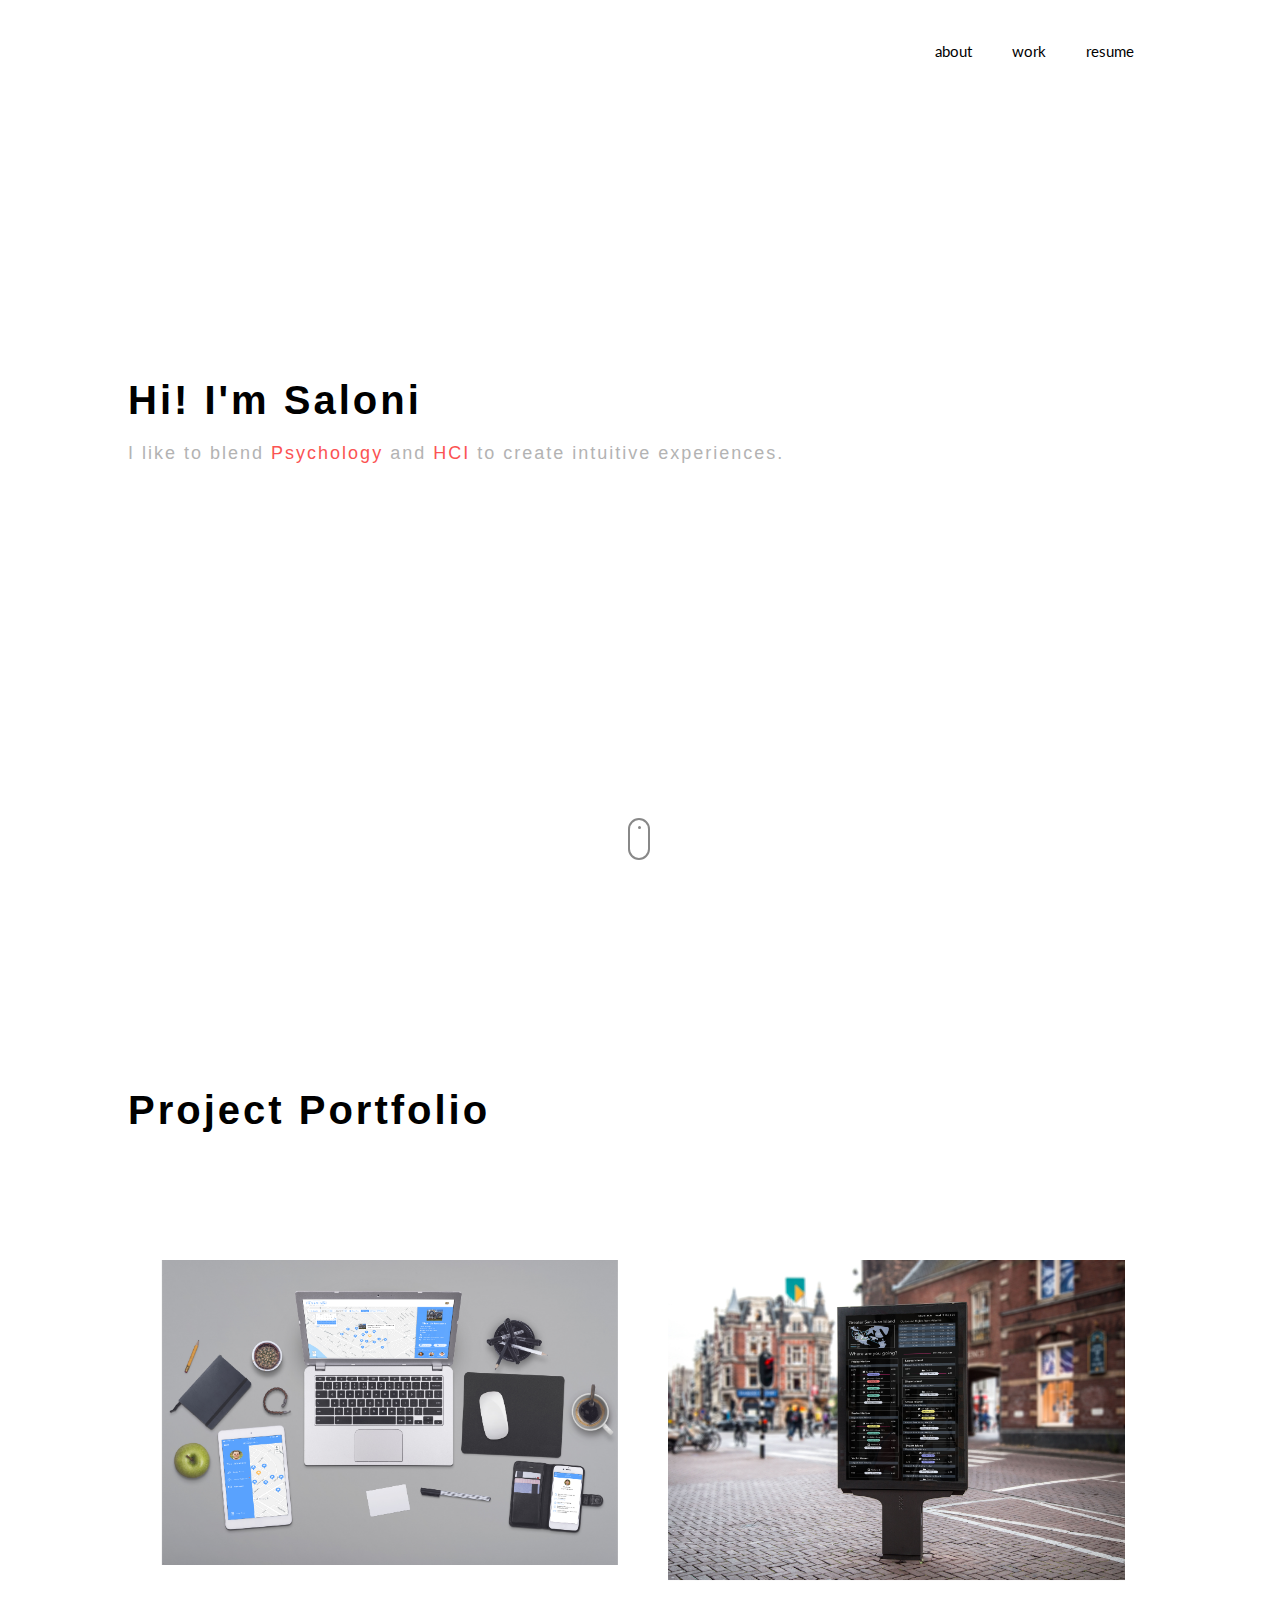
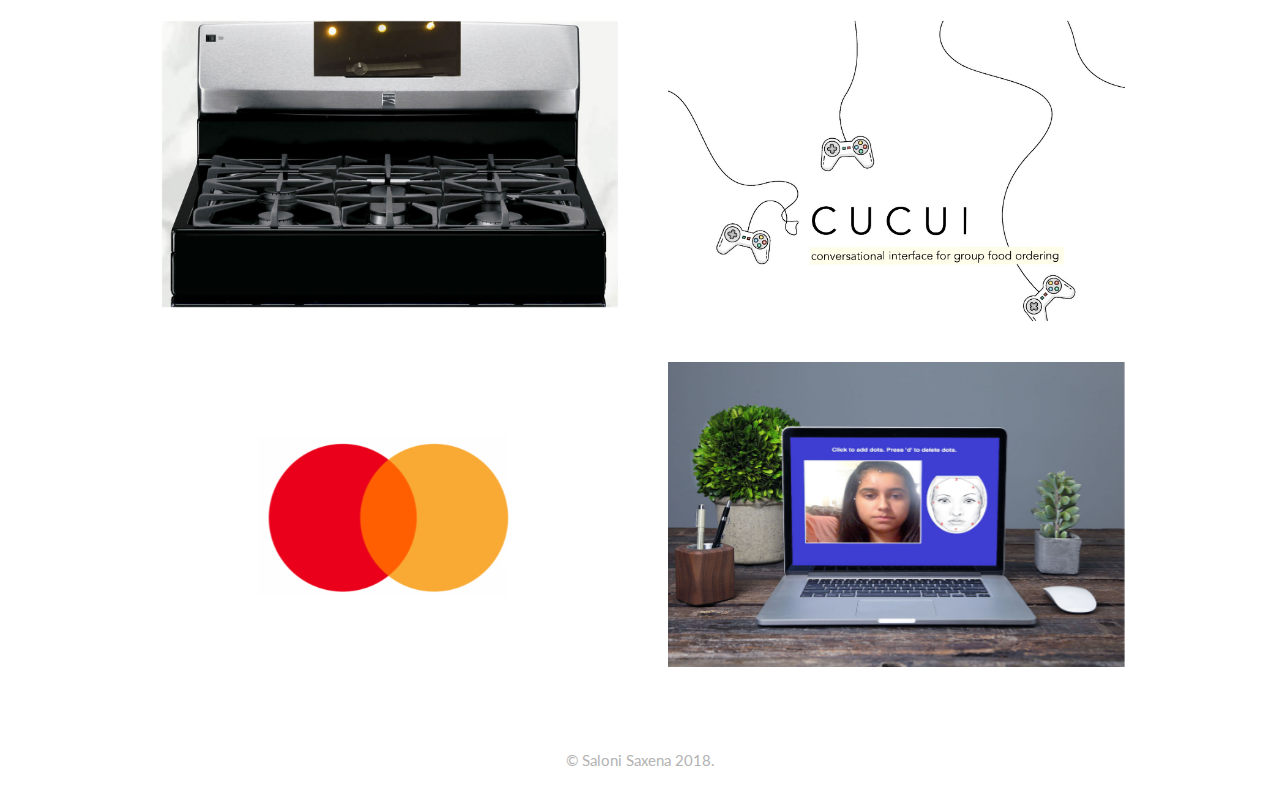
==== commit c4ae8d65: "fa icons" ====
--- a/index.html
+++ b/index.html
@@ -14,6 +14,8 @@
 	<link rel="stylesheet" href="https://www.w3schools.com/w3css/4/w3.css">
 	<link href="css/mystyles.css" rel="stylesheet">
 	<link href="https://fonts.googleapis.com/css?family=Lato:400,900" rel="stylesheet">
+	<link rel="stylesheet" href="https://use.fontawesome.com/releases/v5.8.1/css/all.css" integrity="sha384-50oBUHEmvpQ+1lW4y57PTFmhCaXp0ML5d60M1M7uH2+nqUivzIebhndOJK28anvf" crossorigin="anonymous">
+
 
 </head>
 
--- a/css/mystyles.css
+++ b/css/mystyles.css
@@ -5,9 +5,10 @@
 }
 
 button {
-    background-color:#fb5353;
+    background-color:rgba(251,83,83,1);
     border-radius: 16px;
     border:none;
+    opacity: 1!important;
 }
 
 .mouse
@@ -45,8 +46,7 @@
 
 
 a:hover {
-    color: #DCDCDC;
-
+    color:#fb5353!important;
 }
 
 a {
@@ -183,6 +183,19 @@
     letter-spacing:2px;
 }
 
+.fab
+{
+    color:#b3b3b3;
+    padding-left:10px;
+    padding-right:10px;
+    font-size:30px;
+}
+
+.fab:hover
+{
+    color:#fb5353!important;
+}
+
 h3 {
   /* margin:0px; */
   text-align: left;
@@ -283,9 +296,9 @@
     height:100%;
     display:block;
     transition-property: border;
-  transition-duration: 0.5s;
+  transition-duration: 0.7s;
   transition-timing-function: linear;
-  transition: .5s ease;
+  transition: .7s ease;
   backface-visibility: hidden;
 
 }
@@ -297,9 +310,9 @@
     height:100%;
     display:block;
     transition-property: border;
-  transition-duration: 0.5s;
+  transition-duration: 0.7s;
   transition-timing-function: linear;
-  transition: .5s ease;
+  transition: .7s ease;
   backface-visibility: hidden;
 
 }
@@ -315,8 +328,13 @@
     width: 100%;
     opacity: 0;
     transition: .5s ease;
-    background-color: #000;
+    background-color: #fff;
       
+}
+
+.w3-modal
+{
+    padding-top:20vh;
 }
 
 .hovered
@@ -346,7 +364,7 @@
 } */
 
 #coder h3 {
-    color: white;
+    color: #000;
     font-weight:900;
   font-size: 20px;
   top: 50%;
@@ -355,7 +373,7 @@
 }
 
 #coder h4 {
-    color: white;
+    color: #666666;
     font-weight:900;
   font-size: 15px;
   top: 50%;
@@ -374,7 +392,7 @@
 
 
 div.circlist li:hover .overlay{
-    opacity:1;
+    opacity:0.8;
 }
 
 div.circlist li:hover .hovered{
@@ -390,10 +408,10 @@
     text-align: center;
     position:relative;
     margin: 0 auto;
-    width: 42%;
+    width: 45%;
     vertical-align:top;
-    margin-left:2%;
-    margin-right: 2%;
+    margin-left:2.3%;
+    margin-right: 2.3%;
     margin-bottom: 2%;
     margin-top: 2%;
 }
@@ -464,7 +482,7 @@
         display: inline-block;
         text-align: center;
         margin: 0 auto;
-        width: 80%;
+        width: 100%;
         padding-bottom: 5%;
         padding-top: 5%;
     }
@@ -490,7 +508,7 @@
     margin: 0 auto;
     }
     div.webheader img {
-        width:70%;
+        width:80%;
     }
 
     img {
@@ -506,11 +524,22 @@
     .webheader div 
     {
         top:30vh;
-    }
+        max-width:80%;
+    }
+
+    #coder h4 {
+        display:none
+    }
+
+
     
 }
 
 @media screen and (max-width:900px) and (min-width: 520px) {
+    #coder h4 {
+        display:none
+    }
+    
     div.navbar ul {
         text-align:center;
     }
@@ -537,13 +566,13 @@
         display: inline-block;
         text-align: center;
         margin: 0 auto;
-        width: 70%;
+        width: 80%;
         padding-bottom: 5%;
         padding-top: 5%;
     }
         div.circlist {
         padding-left: 0%;
-        width:65%;
+        width:80%;
         text-align:center;
         margin: 0 auto;
     }
@@ -566,7 +595,11 @@
         margin: 0 auto;
     }
     div.webheader img {
-        width:70%;
+        width:90%;
+    }
+
+    .webheader div {
+        max-width:80%;
     }
 
     img {
